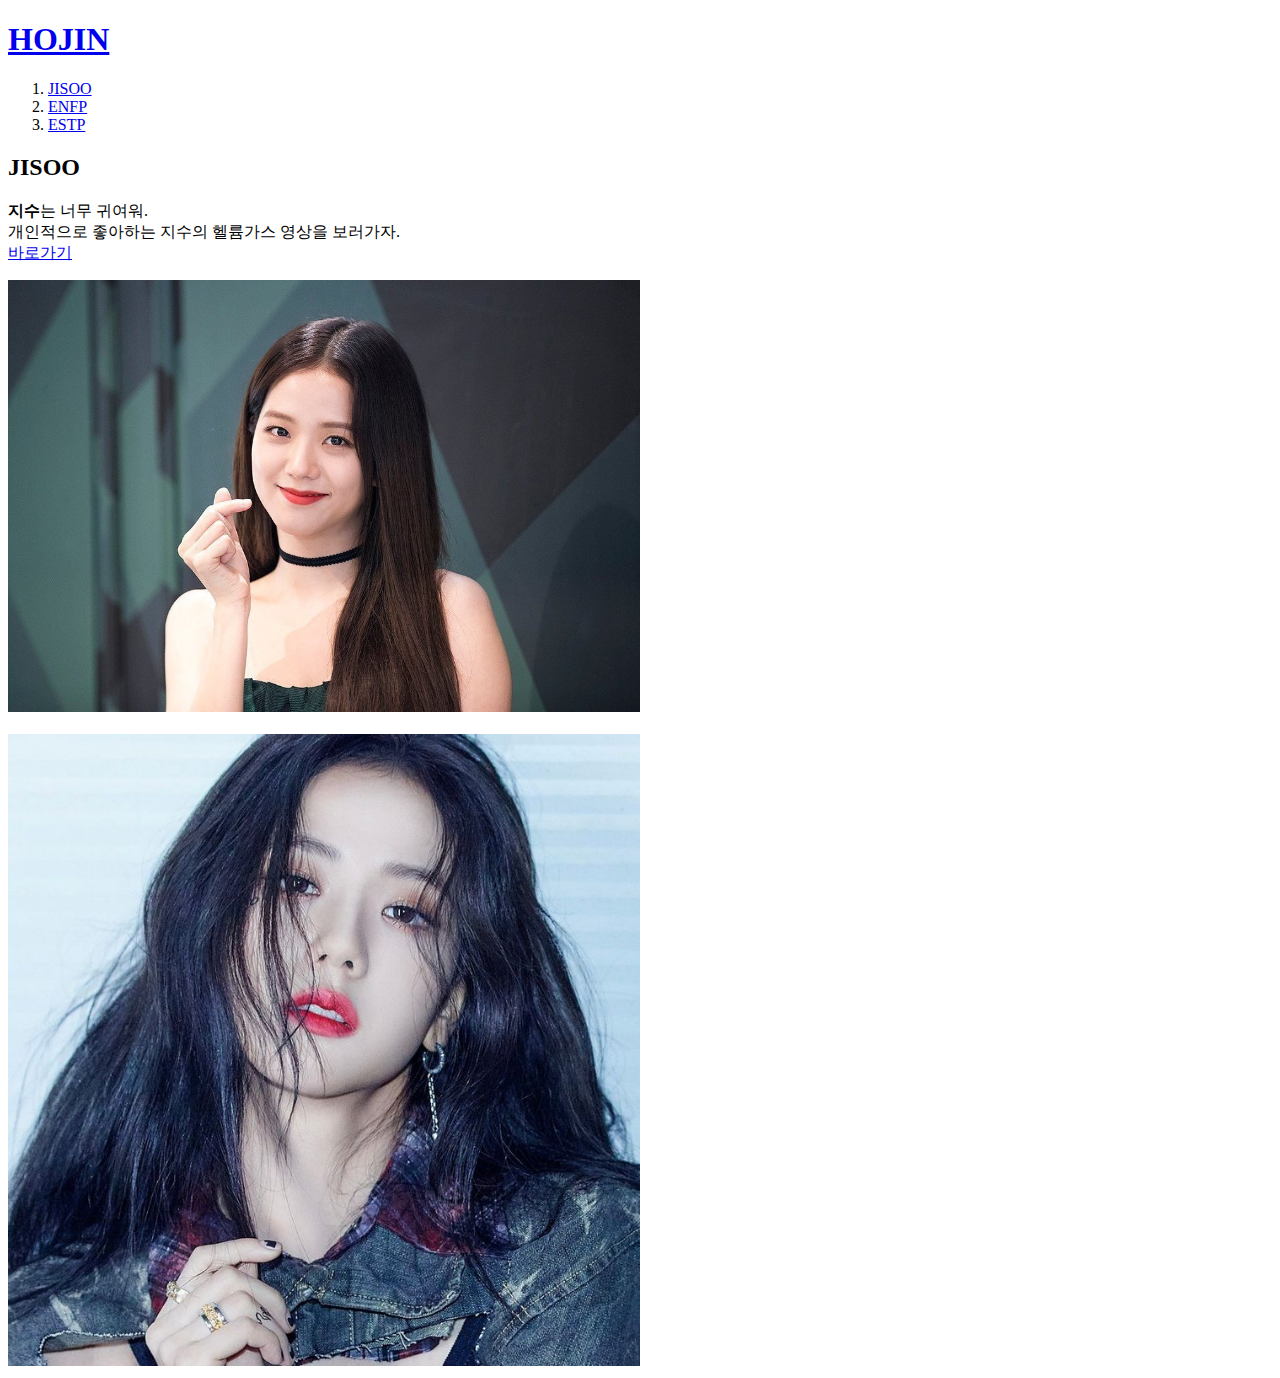
==== 1.html @ dd82902a "웹 commit" ====
<!doctype html>
<html>
<head>
  <title>JISOO</title>
  <meta charset="utf-8">
</head>

<h1><a href="index.html">HOJIN</a></h1>

<ol>
  <li><a href="1.html">JISOO</a></li>
  <li><a href="2.html">ENFP</a></li>
  <li><a href="3.html">ESTP</a></li>
</ol>

<body>
<h2>JISOO</h2>
<p><strong>지수</strong>는 너무 귀여워.<br>
개인적으로 좋아하는 지수의 헬륨가스 영상을 보러가자.<br>
<a href="https://www.youtube.com/watch?v=k3o0tvTLVjY" target="_blank" title="지수 헬륨가스">바로가기</a></p>
<img src="jisoo.jpg" width="50%">
<br><br>
<img src="jisoo2.jpg" width="50%">
</body>
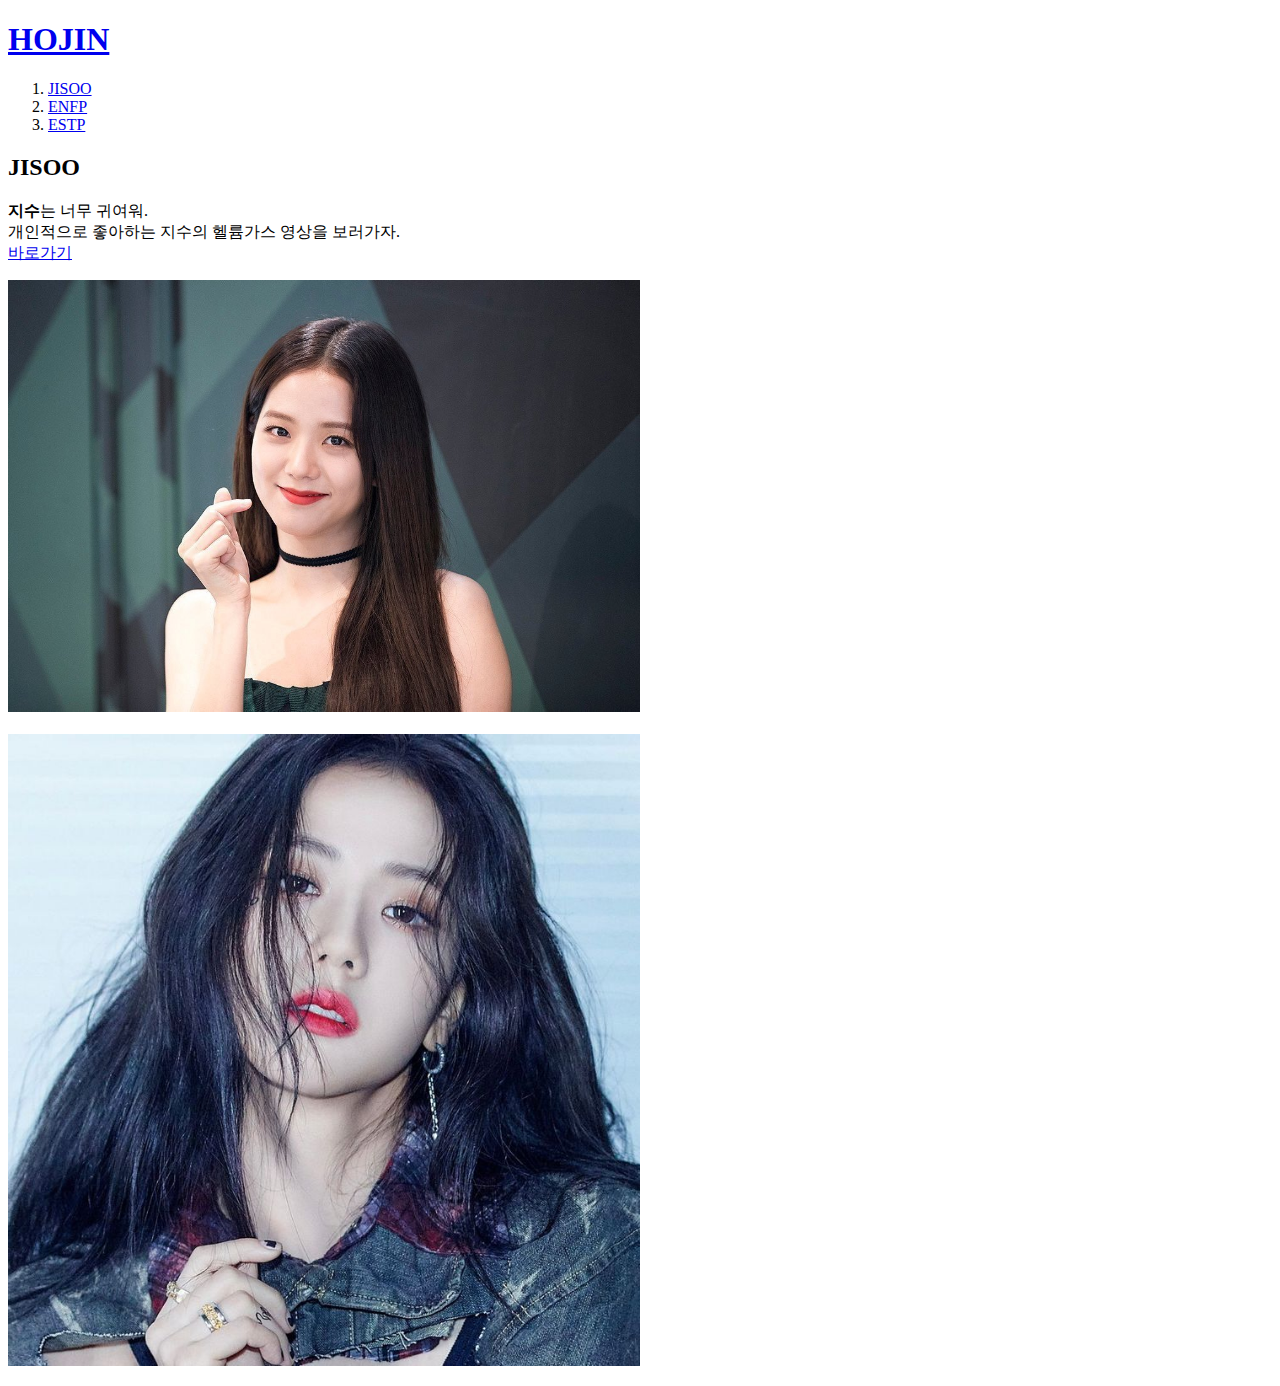
==== commit 824c27c8: "수정" ====
--- a/1.html
+++ b/1.html
@@ -22,3 +22,24 @@
 <br><br>
 <img src="jisoo2.jpg" width="50%">
 </body>
+<p>
+  <div id="disqus_thread"></div>
+<script>
+    /**
+    *  RECOMMENDED CONFIGURATION VARIABLES: EDIT AND UNCOMMENT THE SECTION BELOW TO INSERT DYNAMIC VALUES FROM YOUR PLATFORM OR CMS.
+    *  LEARN WHY DEFINING THESE VARIABLES IS IMPORTANT: https://disqus.com/admin/universalcode/#configuration-variables    */
+    /*
+    var disqus_config = function () {
+    this.page.url = PAGE_URL;  // Replace PAGE_URL with your page's canonical URL variable
+    this.page.identifier = PAGE_IDENTIFIER; // Replace PAGE_IDENTIFIER with your page's unique identifier variable
+    };
+    */
+    (function() { // DON'T EDIT BELOW THIS LINE
+    var d = document, s = d.createElement('script');
+    s.src = 'https://https-nimoseo-github-io-hojin.disqus.com/embed.js';
+    s.setAttribute('data-timestamp', +new Date());
+    (d.head || d.body).appendChild(s);
+    })();
+</script>
+<noscript>Please enable JavaScript to view the <a href="https://disqus.com/?ref_noscript">comments powered by Disqus.</a></noscript>
+</p>
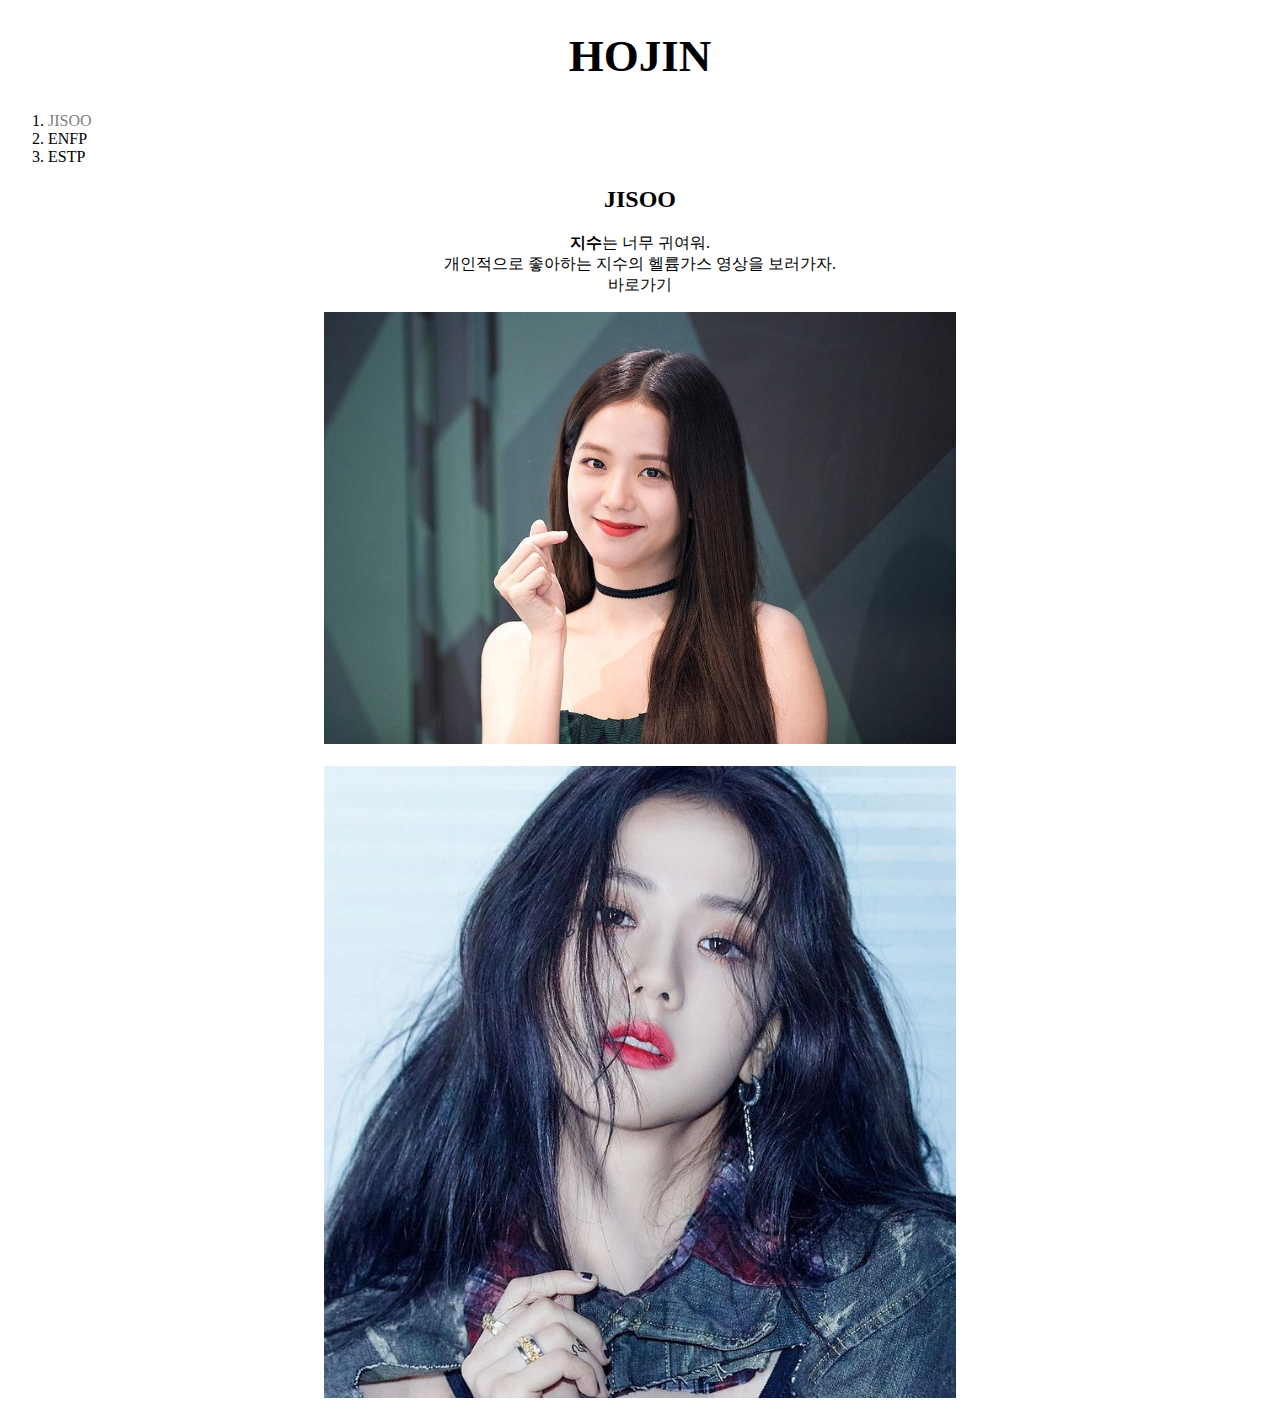
==== commit fe7d7b3b: "4th commit" ====
--- a/1.html
+++ b/1.html
@@ -3,12 +3,28 @@
 <head>
   <title>JISOO</title>
   <meta charset="utf-8">
+  <style>
+  a{
+    color:black;
+    text-decoration:none;
+  }
+  h1{
+    font-size:45px;
+    text-align:center;
+  }
+  ol{
+    text-align:left;
+  }
+  body{
+    text-align: center;
+  }
+  </style>
 </head>
 
 <h1><a href="index.html">HOJIN</a></h1>
 
 <ol>
-  <li><a href="1.html">JISOO</a></li>
+  <li><a href="1.html" style="color:gray">JISOO</a></li>
   <li><a href="2.html">ENFP</a></li>
   <li><a href="3.html">ESTP</a></li>
 </ol>
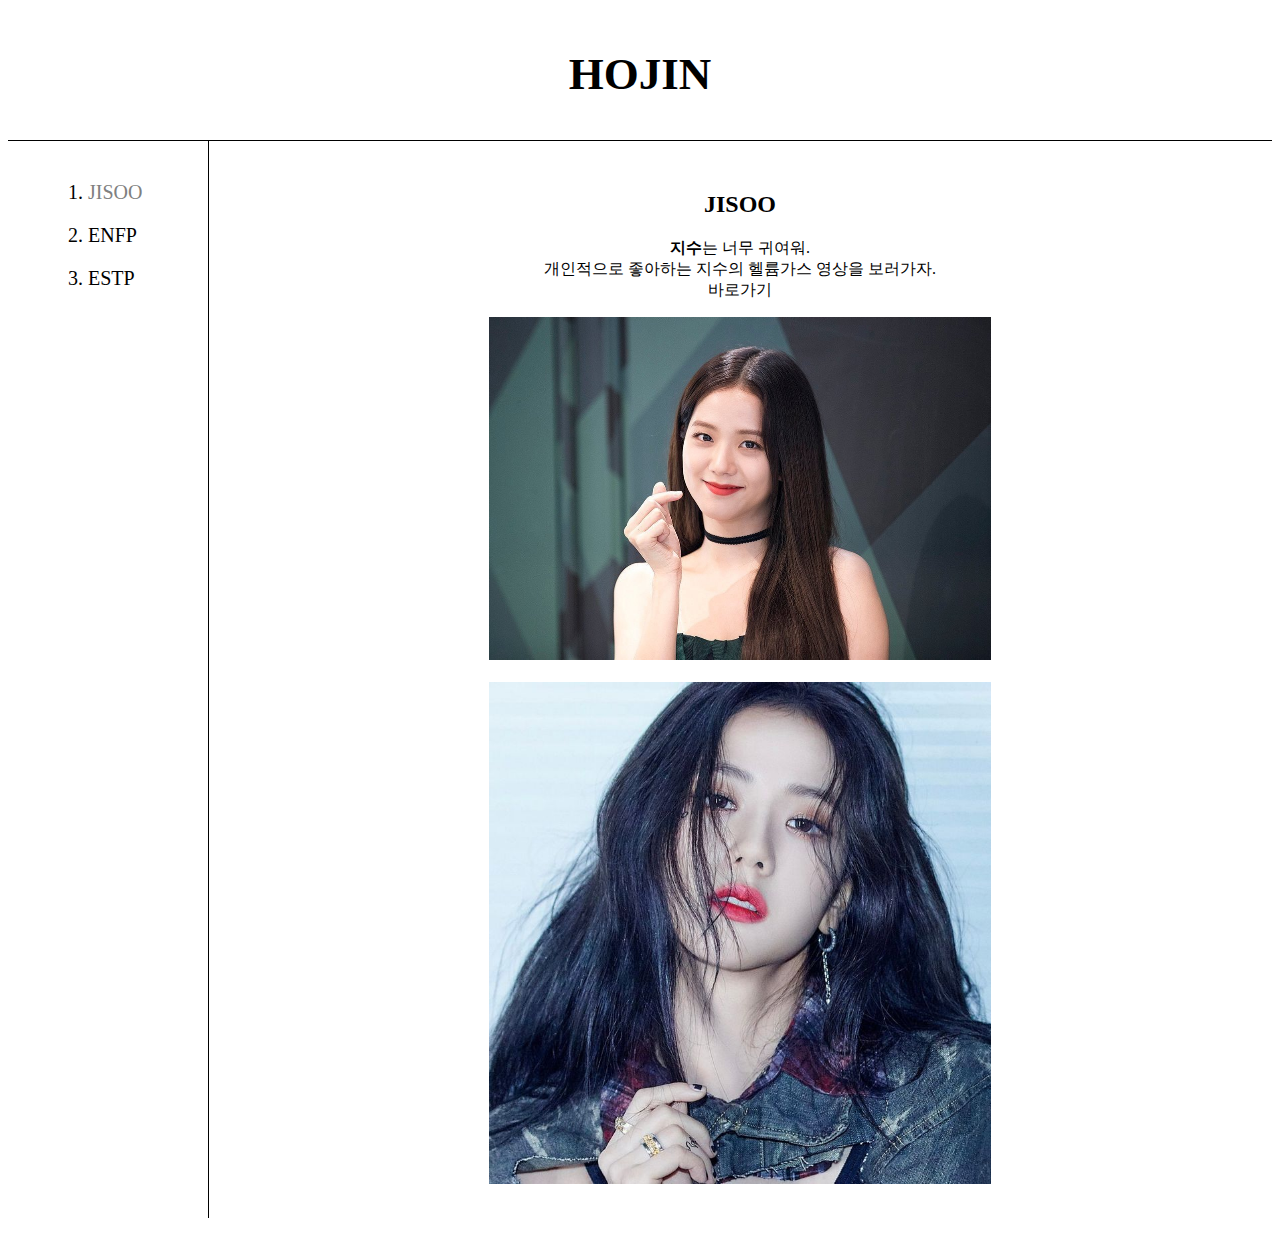
==== commit 20028a14: "Add files via upload" ====
--- a/1.html
+++ b/1.html
@@ -3,40 +3,28 @@
 <head>
   <title>JISOO</title>
   <meta charset="utf-8">
-  <style>
-  a{
-    color:black;
-    text-decoration:none;
-  }
-  h1{
-    font-size:45px;
-    text-align:center;
-  }
-  ol{
-    text-align:left;
-  }
-  body{
-    text-align: center;
-  }
-  </style>
+  <link rel="stylesheet" href="style.css">
 </head>
 
+<body>
 <h1><a href="index.html">HOJIN</a></h1>
 
+<div id="grid">
 <ol>
   <li><a href="1.html" style="color:gray">JISOO</a></li>
   <li><a href="2.html">ENFP</a></li>
   <li><a href="3.html">ESTP</a></li>
 </ol>
-
-<body>
-<h2>JISOO</h2>
-<p><strong>지수</strong>는 너무 귀여워.<br>
-개인적으로 좋아하는 지수의 헬륨가스 영상을 보러가자.<br>
-<a href="https://www.youtube.com/watch?v=k3o0tvTLVjY" target="_blank" title="지수 헬륨가스">바로가기</a></p>
-<img src="jisoo.jpg" width="50%">
-<br><br>
-<img src="jisoo2.jpg" width="50%">
+  <div id="article">
+    <h2>JISOO</h2>
+    <p><strong>지수</strong>는 너무 귀여워.<br>
+    개인적으로 좋아하는 지수의 헬륨가스 영상을 보러가자.<br>
+    <a href="https://www.youtube.com/watch?v=k3o0tvTLVjY" target="_blank" title="지수 헬륨가스">바로가기</a></p>
+    <img src="jisoo.jpg" width="50%">
+    <br><br>
+    <img src="jisoo2.jpg" width="50%">
+  </div>
+</div>
 </body>
 <p>
   <div id="disqus_thread"></div>
--- a/style.css
+++ b/style.css
@@ -0,0 +1,35 @@
+
+a{
+  color:black;
+  text-decoration:none;
+}
+h1{
+  font-size:45px;
+  text-align:center;
+  border-bottom:1px solid black;
+  margin:0px;
+  padding:40px;
+}
+ol{
+  font-size:20px;
+  text-align:left;
+  border-right:1px solid black;
+  width:100px;
+  margin:0;
+  padding-left: 80px;
+  padding-right: 20px;
+  padding-top: 40px;
+}
+li{
+  padding-bottom: 20px;
+}
+#grid{
+  display:grid;
+  grid-template-columns: 200px 1fr;
+}
+#article{
+  text-align: center;
+  margin:0;
+  padding:30px;
+  padding-left: 30px;
+}
